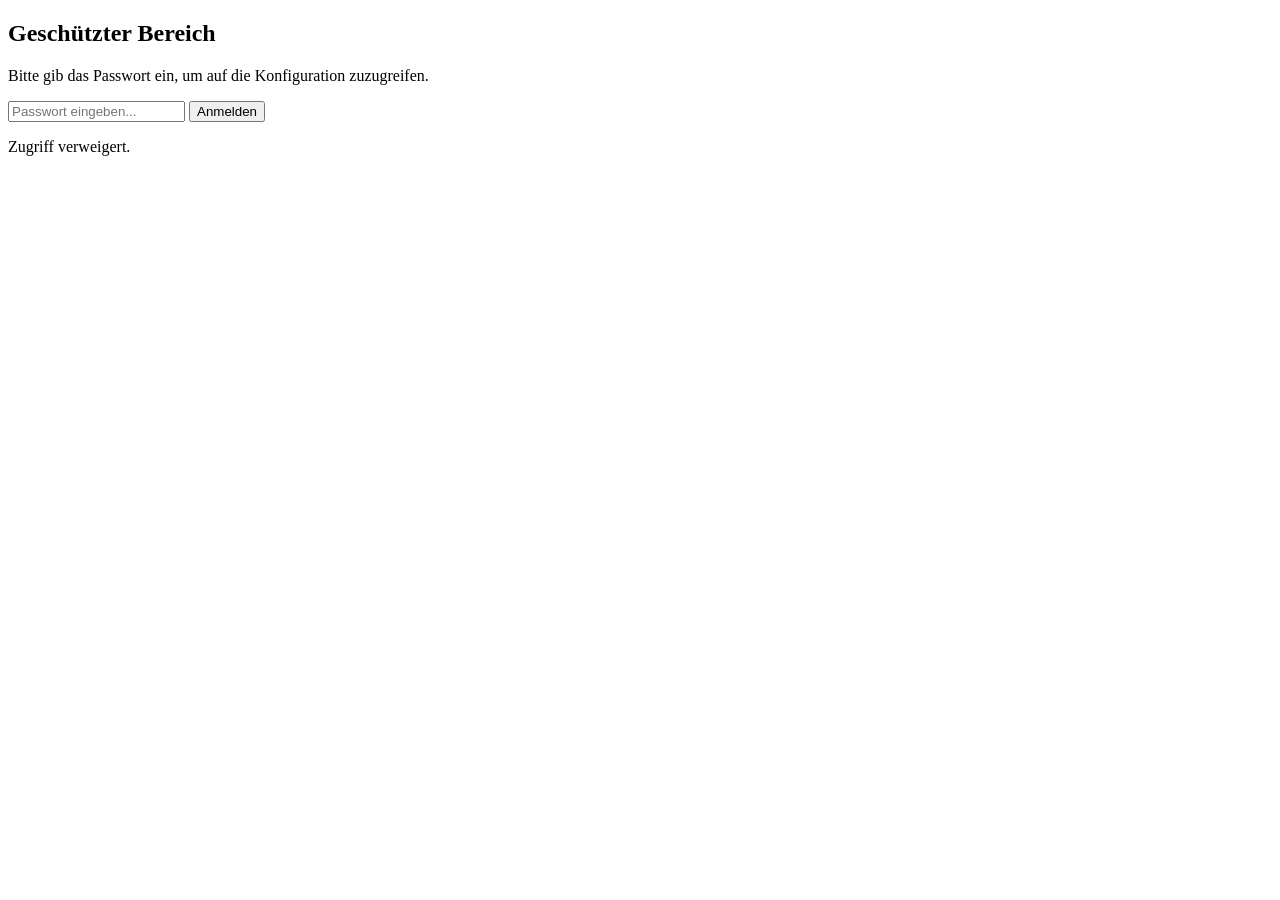
==== index.html @ 62415b01 "Create index.html" ====
<!DOCTYPE html>
<html lang="de">
<head>
    <meta charset="UTF-8">
    <meta name="viewport" content="width=device-width, initial-scale=1.0">
    <title>Config Dashboard</title>
    <link rel="stylesheet" href="style.css">
</head>
<body>

    <div id="login" class="container">
        <h2>Geschützter Bereich</h2>
        <p class="info-text">Bitte gib das Passwort ein, um auf die Konfiguration zuzugreifen.</p>
        <input type="password" id="passInput" placeholder="Passwort eingeben...">
        <button class="btn" onclick="checkPass()">Anmelden</button>
        <p id="error" class="error-msg">Zugriff verweigert.</p>
    </div>

    <div id="dashboard" class="container" style="display: none;">
        <h2>Config</h2>
        <p class="info-text">Bot-Verwaltung & Autorisierung</p>
        
        <div class="key-box">
            <span class="label">Client Key:</span><br>
            <span id="clientKeyDisplay"></span>
        </div>

        <a id="oauthLink" href="#" target="_blank" class="btn">
           Bot hinzufügen
        </a>
        
        <div class="footer">
            <p id="configFileDisplay"></p>
        </div>
    </div>

    <script src="config.js"></script>
    <script src="logic.js"></script>
</body>
</html>
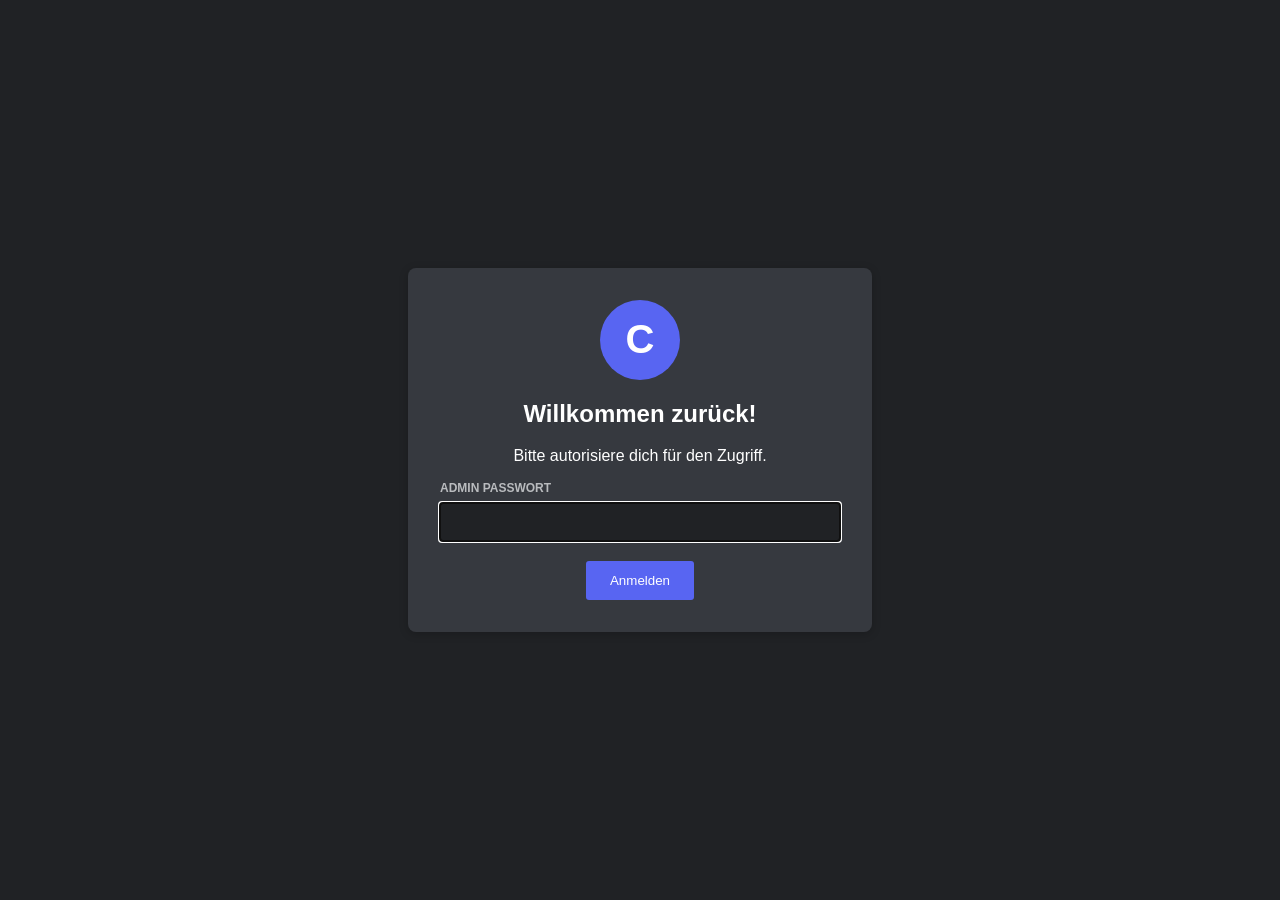
==== commit bf931b2a: "Aktualisieren von index.html" ====
--- a/index.html
+++ b/index.html
@@ -3,37 +3,21 @@
 <head>
     <meta charset="UTF-8">
     <meta name="viewport" content="width=device-width, initial-scale=1.0">
-    <title>Config Dashboard</title>
+    <title>Login | Bot Dashboard</title>
     <link rel="stylesheet" href="style.css">
 </head>
-<body>
-
-    <div id="login" class="container">
-        <h2>Geschützter Bereich</h2>
-        <p class="info-text">Bitte gib das Passwort ein, um auf die Konfiguration zuzugreifen.</p>
-        <input type="password" id="passInput" placeholder="Passwort eingeben...">
-        <button class="btn" onclick="checkPass()">Anmelden</button>
-        <p id="error" class="error-msg">Zugriff verweigert.</p>
+<body class="login-page">
+    <div class="container login-card">
+        <div class="bot-logo">C</div>
+        <h2>Willkommen zurück!</h2>
+        <p class="info-text">Bitte autorisiere dich für den Zugriff.</p>
+        <div class="input-group">
+            <label>ADMIN PASSWORT</label>
+            <input type="password" id="passInput" autofocus>
+        </div>
+        <button class="btn full-width" onclick="checkPass()">Anmelden</button>
+        <p id="error" class="error-msg">Passwort inkorrekt.</p>
     </div>
-
-    <div id="dashboard" class="container" style="display: none;">
-        <h2>Config</h2>
-        <p class="info-text">Bot-Verwaltung & Autorisierung</p>
-        
-        <div class="key-box">
-            <span class="label">Client Key:</span><br>
-            <span id="clientKeyDisplay"></span>
-        </div>
-
-        <a id="oauthLink" href="#" target="_blank" class="btn">
-           Bot hinzufügen
-        </a>
-        
-        <div class="footer">
-            <p id="configFileDisplay"></p>
-        </div>
-    </div>
-
     <script src="config.js"></script>
     <script src="logic.js"></script>
 </body>
--- a/style.css
+++ b/style.css
@@ -0,0 +1,78 @@
+:root {
+    --bg-main: #36393f;
+    --bg-darker: #2f3136;
+    --bg-login: #202225;
+    --blurple: #5865f2;
+    --white: #ffffff;
+    --text-muted: #b9bbbe;
+    --danger: #ed4245;
+}
+
+body { 
+    font-family: 'Whitney', 'Helvetica Neue', Helvetica, Arial, sans-serif; 
+    background: var(--bg-main); 
+    color: var(--white); 
+    margin: 0; 
+}
+
+/* Login Page Styling */
+.login-page {
+    background: url('https://discord.com/assets/6a279d37a77e7436b63d35b6f9328827.svg'); /* Subtiler Discord Background */
+    background-color: var(--bg-login);
+    display: flex; align-items: center; justify-content: center; height: 100vh;
+}
+
+.login-card {
+    background: var(--bg-main);
+    padding: 32px; border-radius: 8px; width: 400px;
+    box-shadow: 0 2px 10px rgba(0,0,0,0.2);
+    text-align: center;
+}
+
+.bot-logo {
+    width: 80px; height: 80px; background: var(--blurple);
+    border-radius: 50%; margin: 0 auto 20px;
+    display: flex; align-items: center; justify-content: center;
+    font-size: 40px; font-weight: bold;
+}
+
+.input-group { text-align: left; margin-bottom: 20px; }
+.input-group label { color: var(--text-muted); font-size: 12px; font-weight: bold; display: block; margin-bottom: 8px; }
+
+input {
+    width: 100%; padding: 10px; background: #202225; border: none; border-radius: 3px;
+    color: white; font-size: 16px; box-sizing: border-box;
+}
+
+/* Dashboard Styling */
+.navbar {
+    background: var(--bg-darker); padding: 0 20px; height: 60px;
+    display: flex; align-items: center; box-shadow: 0 1px 0 rgba(0,0,0,0.2);
+}
+.nav-content { width: 100%; max-width: 1200px; margin: 0 auto; display: flex; justify-content: space-between; align-items: center; }
+.brand { font-weight: bold; letter-spacing: 1px; }
+
+.dashboard-container { max-width: 1000px; margin: 40px auto; padding: 20px; }
+.hero { text-align: center; margin-bottom: 60px; }
+.hero h1 { font-size: 48px; margin-bottom: 10px; }
+
+.features { display: grid; grid-template-columns: repeat(auto-fit, minmax(250px, 1fr)); gap: 20px; }
+.feature-card {
+    background: var(--bg-darker); padding: 25px; border-radius: 8px;
+    transition: transform 0.2s;
+}
+.feature-card:hover { transform: translateY(-5px); }
+.feature-card .icon { font-size: 30px; margin-bottom: 15px; }
+
+.btn {
+    background: var(--blurple); color: white; border: none; padding: 12px 24px;
+    border-radius: 3px; cursor: pointer; font-weight: 500; text-decoration: none;
+    transition: background 0.2s; display: inline-block;
+}
+.btn:hover { background: #4752c4; }
+.btn-hero { font-size: 20px; padding: 15px 40px; margin-top: 20px; }
+.btn-logout { background: transparent; color: white; border: 1px solid white; cursor: pointer; padding: 5px 15px; border-radius: 3px; }
+
+.key-display { margin-top: 50px; text-align: center; color: var(--text-muted); }
+.key-display code { display: block; background: #202225; padding: 10px; margin-top: 5px; border-radius: 5px; }
+.error-msg { color: var(--danger); font-size: 14px; margin-top: 10px; display: none; }
